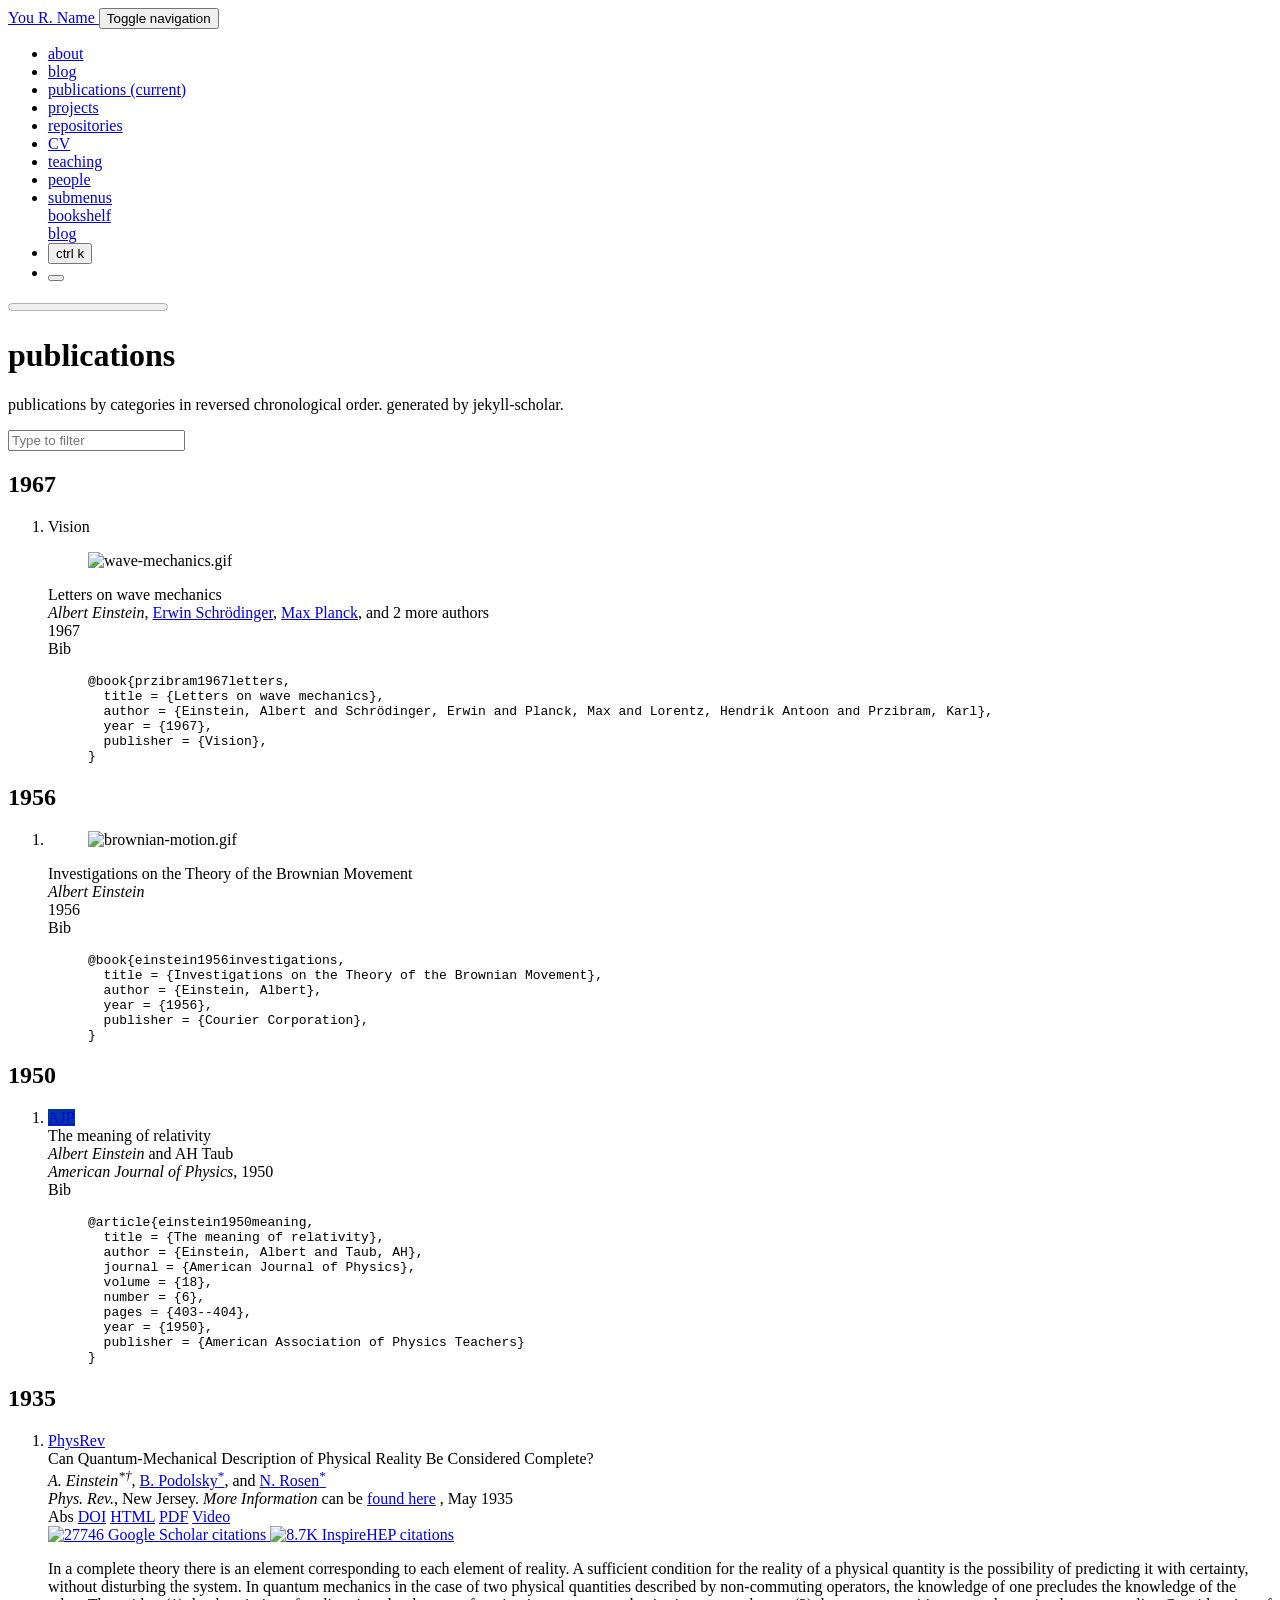
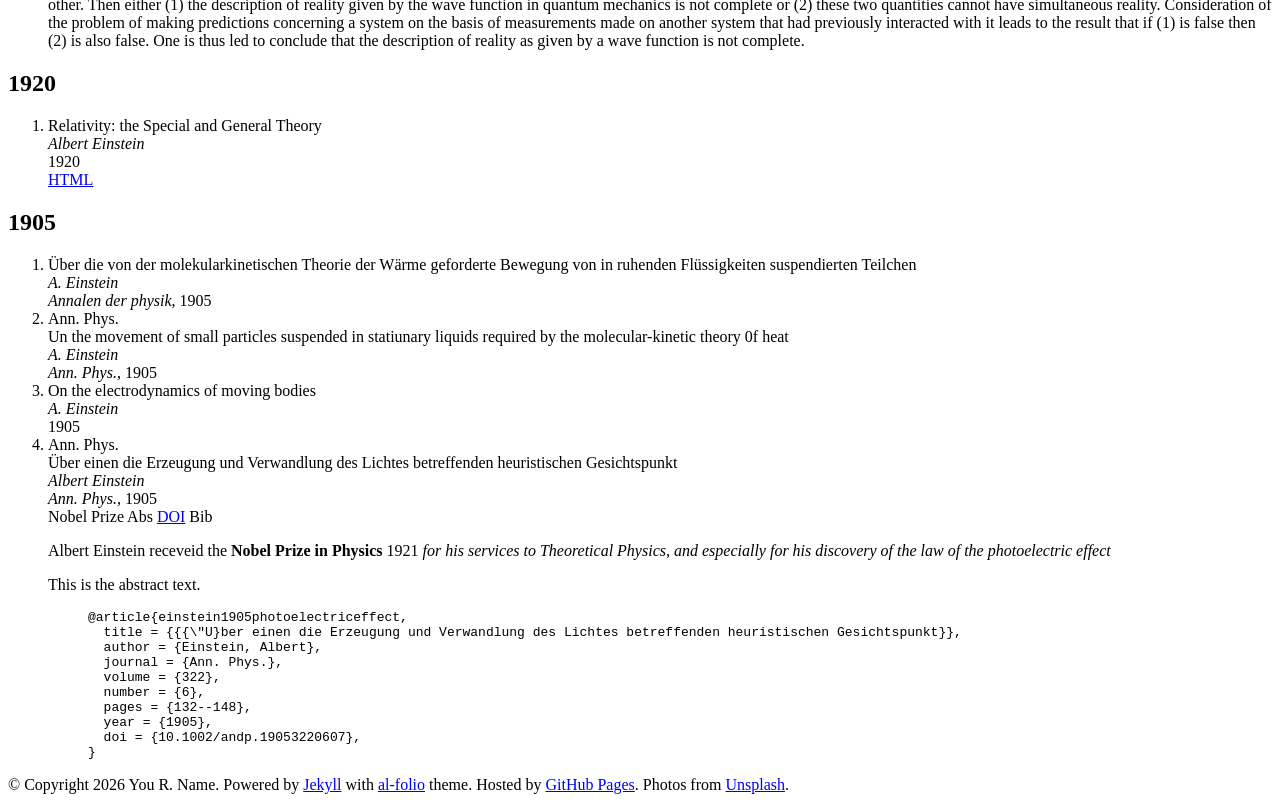
==== publications/index.html @ 9e2200e4 "Deploying to gh-pages from @ JoJo0217/JoJo0217.github.io@ac7add47defd381e997251e5404f1ea177728ad3 🚀" ====
<!DOCTYPE html> <html lang="en"> <head> <meta http-equiv="Content-Type" content="text/html; charset=UTF-8"> <meta charset="utf-8"> <meta name="viewport" content="width=device-width, initial-scale=1, shrink-to-fit=no"> <meta http-equiv="X-UA-Compatible" content="IE=edge"> <title> publications | You R. Name </title> <meta name="author" content="You R. Name"> <meta name="description" content="publications by categories in reversed chronological order. generated by jekyll-scholar."> <meta name="keywords" content="jekyll, jekyll-theme, academic-website, portfolio-website"> <meta http-equiv="Content-Security-Policy" content="default-src 'self'; script-src 'self' 'unsafe-inline' https:; style-src 'self' 'unsafe-inline' https:; img-src 'self' data: https:; font-src 'self' data: https:; media-src 'self' https:; frame-src 'self' https:; connect-src 'self' https:;"> <style>:root{--max-content-width:930px}</style> <link rel="stylesheet" href="/al-folio/assets/css/tailwind.css?v=50c64c15cbb9fd1ce6056fdb8bcb4b62"> <link defer rel="stylesheet" href="https://cdn.jsdelivr.net/npm/@fortawesome/fontawesome-free@7.2.0/css/all.min.css" integrity="sha256-MVopmdyC2tYTiJ8wlktf0uh0v4NgT+vNdyVFepi7Q0c=" crossorigin="anonymous"> <link defer rel="stylesheet" href="https://cdn.jsdelivr.net/npm/academicons@1.9.5/css/academicons.min.css" integrity="sha256-SzrCOBJbGVFMahewkgjwnApaV2+av1DwMAA+/QGLyZw=" crossorigin="anonymous"> <link defer rel="stylesheet" href="https://cdn.jsdelivr.net/npm/scholar-icons@1.0.3/css/scholar-icons.css" integrity="sha256-VY3hHVj/hNX3fYG6wtbA6TcKJQl7+FthzGSyIB64klY=" crossorigin="anonymous"> <link defer rel="stylesheet" type="text/css" href="https://fonts.googleapis.com/css?family=Roboto:300,400,500,700|Roboto+Slab:100,300,400,500,700|Material+Icons&amp;display=swap"> <link defer rel="stylesheet" href="/al-folio/assets/css/jekyll-pygments-themes-github.css?v=591dab5a4e56573bf4ef7fd332894c99" media="" id="highlight_theme_light"> <link rel="shortcut icon" href="data:image/svg+xml,&lt;svg%20xmlns=%22http://www.w3.org/2000/svg%22%20viewBox=%220%200%20100%20100%22&gt;&lt;text%20y=%22.9em%22%20font-size=%2290%22&gt;%E2%9A%9B%EF%B8%8F&lt;/text&gt;&lt;/svg&gt;"> <link rel="stylesheet" href="/al-folio/assets/css/main.css?v=d41d8cd98f00b204e9800998ecf8427e"> <link rel="canonical" href="https://alshedivat.github.io/al-folio/publications/"> <script src="/al-folio/assets/js/theme.js?v=7af685e2ba20b37fef545c97b8064050"></script> <link defer rel="stylesheet" href="/al-folio/assets/css/jekyll-pygments-themes-native.css?v=5847e5ed4a4568527aa6cfab446049ca" media="none" id="highlight_theme_dark"> <script>
    initTheme();
  </script> </head> <body class="fixed-top-nav "> <header> <nav id="navbar" class="navbar navbar-light navbar-expand-sm fixed-top" role="navigation"> <div class="container"> <a class="navbar-brand title font-weight-lighter" href="/al-folio/"> <span class="font-weight-bold">You</span> R. Name </a> <button class="navbar-toggler collapsed navbar-toggler-main" type="button" data-nav-toggle="navbarNav" aria-controls="navbarNav" aria-expanded="false" aria-label="Toggle navigation"> <span class="sr-only">Toggle navigation</span> <span class="icon-bar top-bar"></span> <span class="icon-bar middle-bar"></span> <span class="icon-bar bottom-bar"></span> </button> <div class="collapse navbar-collapse navbar-collapse-main" id="navbarNav"> <ul class="navbar-nav navbar-menu-list flex-nowrap"> <li class="nav-item "> <a class="nav-link" href="/al-folio/">about </a> </li> <li class="nav-item "> <a class="nav-link" href="/al-folio/blog/">blog </a> </li> <li class="nav-item active"> <a class="nav-link" href="/al-folio/publications/">publications <span class="sr-only">(current)</span> </a> </li> <li class="nav-item "> <a class="nav-link" href="/al-folio/projects/">projects </a> </li> <li class="nav-item "> <a class="nav-link" href="/al-folio/repositories/">repositories </a> </li> <li class="nav-item "> <a class="nav-link" href="/al-folio/cv/">CV </a> </li> <li class="nav-item "> <a class="nav-link" href="/al-folio/teaching/">teaching </a> </li> <li class="nav-item "> <a class="nav-link" href="/al-folio/people/">people </a> </li> <li class="nav-item dropdown "> <a class="nav-link dropdown-toggle" href="#" id="navbarDropdown" role="button" data-nav-dropdown-toggle="true" aria-haspopup="true" aria-expanded="false">submenus </a> <div class="dropdown-menu dropdown-menu-right" aria-labelledby="navbarDropdown"> <a class="dropdown-item " href="/al-folio/books/">bookshelf</a> <div class="dropdown-divider"></div> <a class="dropdown-item " href="/al-folio/blog/">blog</a> </div> </li> <li class="nav-item"> <button id="search-toggle" type="button" title="Search" aria-label="Open search"> <span class="nav-link">ctrl k <i class="fa-solid fa-magnifying-glass"></i></span> </button> </li> <li class="toggle-container"> <button id="light-toggle" type="button" title="Change theme" aria-label="Change color theme"> <i class="fa-half-sun-moon" id="light-toggle-system"></i> <i class="fa-solid fa-moon" id="light-toggle-dark"></i> <i class="fa-solid fa-sun" id="light-toggle-light"></i> </button> </li> </ul> </div> </div> </nav> <progress id="progress" value="0"> <div class="progress-container"> <span class="progress-bar"></span> </div> </progress> </header> <div class="container mt-5" role="main"> <div class="post"> <header class="post-header"> <h1 class="post-title">publications</h1> <p class="post-description">publications by categories in reversed chronological order. generated by jekyll-scholar.</p> </header> <article> <script src="/al-folio/assets/js/bibsearch.js?v=1bc438ca9037884cc579601c09afd847" type="module"></script> <p><input type="text" id="bibsearch" spellcheck="false" autocomplete="off" class="search bibsearch-form-input" placeholder="Type to filter"></p> <div class="publications"> <h2 class="bibliography">1967</h2> <ol class="bibliography"><li> <div class="row"> <div class="col col-sm-2 abbr"> <abbr class="badge rounded w-100" style="background-color:#009f36"> <div>Vision</div> </abbr> <figure> <picture> <img src="/al-folio/assets/img/publication_preview/wave-mechanics.gif" class="preview z-depth-1 rounded" width="100%" height="auto" alt="wave-mechanics.gif" data-zoomable="" loading="eager" onerror="this.onerror=null; $('.responsive-img-srcset').remove();"> </picture> </figure> </div> <div id="przibram1967letters" class="col-sm-8"> <div class="title">Letters on wave mechanics</div> <div class="author"> <em>Albert Einstein</em>, <a href="https://en.wikipedia.org/wiki/Erwin_Schr%C3%B6dinger" rel="external nofollow noopener" target="_blank">Erwin Schrödinger</a>, <a href="https://en.wikipedia.org/wiki/Max_Planck" rel="external nofollow noopener" target="_blank">Max Planck</a>, and <span class="more-authors" title="click to view 2 more authors" onclick=" var element=$(this); element.attr('title', ''); var more_authors_text=element.text() == '2 more authors' ? 'Hendrik Antoon Lorentz, Karl Przibram' : '2 more authors'; var cursorPosition=0; var textAdder=setInterval(function(){ element.html(more_authors_text.substring(0, cursorPosition + 1)); if (++cursorPosition == more_authors_text.length){ clearInterval(textAdder); } }, '10'); ">2 more authors</span> </div> <div class="periodical"> 1967 </div> <div class="periodical"> </div> <div class="links"> <a class="bibtex btn btn-sm z-depth-0" role="button">Bib</a> </div> <div class="bibtex hidden"> <figure class="highlight"><pre><code class="language-bibtex" data-lang="bibtex"><span class="nc">@book</span><span class="p">{</span><span class="nl">przibram1967letters</span><span class="p">,</span>
  <span class="na">title</span> <span class="p">=</span> <span class="s">{Letters on wave mechanics}</span><span class="p">,</span>
  <span class="na">author</span> <span class="p">=</span> <span class="s">{Einstein, Albert and Schrödinger, Erwin and Planck, Max and Lorentz, Hendrik Antoon and Przibram, Karl}</span><span class="p">,</span>
  <span class="na">year</span> <span class="p">=</span> <span class="s">{1967}</span><span class="p">,</span>
  <span class="na">publisher</span> <span class="p">=</span> <span class="s">{Vision}</span><span class="p">,</span>
<span class="p">}</span></code></pre></figure> </div> </div> </div> </li></ol> <h2 class="bibliography">1956</h2> <ol class="bibliography"><li> <div class="row"> <div class="col col-sm-2 abbr"> <figure> <picture> <img src="/al-folio/assets/img/publication_preview/brownian-motion.gif" class="preview z-depth-1 rounded" width="100%" height="auto" alt="brownian-motion.gif" data-zoomable="" loading="eager" onerror="this.onerror=null; $('.responsive-img-srcset').remove();"> </picture> </figure> </div> <div id="einstein1956investigations" class="col-sm-8"> <div class="title">Investigations on the Theory of the Brownian Movement</div> <div class="author"> <em>Albert Einstein</em> </div> <div class="periodical"> 1956 </div> <div class="periodical"> </div> <div class="links"> <a class="bibtex btn btn-sm z-depth-0" role="button">Bib</a> </div> <div class="bibtex hidden"> <figure class="highlight"><pre><code class="language-bibtex" data-lang="bibtex"><span class="nc">@book</span><span class="p">{</span><span class="nl">einstein1956investigations</span><span class="p">,</span>
  <span class="na">title</span> <span class="p">=</span> <span class="s">{Investigations on the Theory of the Brownian Movement}</span><span class="p">,</span>
  <span class="na">author</span> <span class="p">=</span> <span class="s">{Einstein, Albert}</span><span class="p">,</span>
  <span class="na">year</span> <span class="p">=</span> <span class="s">{1956}</span><span class="p">,</span>
  <span class="na">publisher</span> <span class="p">=</span> <span class="s">{Courier Corporation}</span><span class="p">,</span>
<span class="p">}</span></code></pre></figure> </div> </div> </div> </li></ol> <h2 class="bibliography">1950</h2> <ol class="bibliography"><li> <div class="row"> <div class="col col-sm-2 abbr"> <abbr class="badge rounded w-100" style="background-color:#00369f"> <a href="https://aapt.scitation.org/journal/ajp" rel="external nofollow noopener" target="_blank">AJP</a> </abbr> </div> <div id="einstein1950meaning" class="col-sm-8"> <div class="title">The meaning of relativity</div> <div class="author"> <em>Albert Einstein</em> and AH Taub </div> <div class="periodical"> <em>American Journal of Physics</em>, 1950 </div> <div class="periodical"> </div> <div class="links"> <a class="bibtex btn btn-sm z-depth-0" role="button">Bib</a> </div> <div class="bibtex hidden"> <figure class="highlight"><pre><code class="language-bibtex" data-lang="bibtex"><span class="nc">@article</span><span class="p">{</span><span class="nl">einstein1950meaning</span><span class="p">,</span>
  <span class="na">title</span> <span class="p">=</span> <span class="s">{The meaning of relativity}</span><span class="p">,</span>
  <span class="na">author</span> <span class="p">=</span> <span class="s">{Einstein, Albert and Taub, AH}</span><span class="p">,</span>
  <span class="na">journal</span> <span class="p">=</span> <span class="s">{American Journal of Physics}</span><span class="p">,</span>
  <span class="na">volume</span> <span class="p">=</span> <span class="s">{18}</span><span class="p">,</span>
  <span class="na">number</span> <span class="p">=</span> <span class="s">{6}</span><span class="p">,</span>
  <span class="na">pages</span> <span class="p">=</span> <span class="s">{403--404}</span><span class="p">,</span>
  <span class="na">year</span> <span class="p">=</span> <span class="s">{1950}</span><span class="p">,</span>
  <span class="na">publisher</span> <span class="p">=</span> <span class="s">{American Association of Physics Teachers}</span>
<span class="p">}</span></code></pre></figure> </div> </div> </div> </li></ol> <h2 class="bibliography">1935</h2> <ol class="bibliography"><li> <div class="row"> <div class="col col-sm-2 abbr"> <abbr class="badge rounded w-100"> <a href="https://journals.aps.org/" rel="external nofollow noopener" target="_blank">PhysRev</a> </abbr> </div> <div id="PhysRev.47.777" class="col-sm-8"> <div class="title">Can Quantum-Mechanical Description of Physical Reality Be Considered Complete?</div> <div class="author"> <em>A. Einstein<sup>*†</sup></em>, <a href="https://en.wikipedia.org/wiki/Boris_Podolsky" rel="external nofollow noopener" target="_blank">B. Podolsky<sup>*</sup></a>, and <a href="https://en.wikipedia.org/wiki/Nathan_Rosen" rel="external nofollow noopener" target="_blank">N. Rosen<sup>*</sup></a> <i class="fa-solid fa-circle-info ml-1" data-toggle="popover" data-placement="top" data-html="true" data-content="* Example use of superscripts&lt;br&gt;† Albert Einstein"> </i> </div> <div class="periodical"> <em>Phys. Rev.</em>, New Jersey. <em>More Information</em> can be <a href="https://github.com/alshedivat/al-folio/" rel="external nofollow noopener" target="_blank">found here</a> , May 1935 </div> <div class="periodical"> </div> <div class="links"> <a class="abstract btn btn-sm z-depth-0" role="button">Abs</a> <a href="https://doi.org/10.1103/PhysRev.47.777" class="btn btn-sm z-depth-0" role="button" rel="external nofollow noopener" target="_blank">DOI</a> <a href="https://journals.aps.org/pr/abstract/10.1103/PhysRev.47.777" class="btn btn-sm z-depth-0" role="button" rel="external nofollow noopener" target="_blank">HTML</a> <a href="/al-folio/assets/pdf/example_pdf.pdf" class="btn btn-sm z-depth-0" role="button">PDF</a> <a href="https://www.youtube-nocookie.com/embed/aqz-KE-bpKQ" class="btn btn-sm z-depth-0" role="button" rel="external nofollow noopener" target="_blank">Video</a> </div> <div class="badges"> <span class="altmetric-embed" data-badge-type="2" data-badge-popover="right" data-altmetric-id="248277"></span> <span class="__dimensions_badge_embed__" data-doi="10.1103/PhysRev.47.777" data-style="small_rectangle" data-legend="hover-right" style="margin-bottom: 3px;"></span> <a href="https://scholar.google.com/citations?view_op=view_citation&amp;hl=en&amp;user=qc6CJjYAAAAJ&amp;citation_for_view=qc6CJjYAAAAJ:qyhmnyLat1gC" aria-label="Google Scholar link" role="button" rel="external nofollow noopener" target="_blank"> <img src="https://img.shields.io/badge/scholar-27746-4285F4?logo=googlescholar&amp;labelColor=beige" alt="27746 Google Scholar citations"> </a> <a href="https://inspirehep.net/literature/3255" aria-label="Inspirehep link" role="button" rel="external nofollow noopener" target="_blank"> <img src="https://img.shields.io/badge/inspire-8.7K-001628?logo=inspire&amp;logoColor=001628&amp;labelColor=beige" alt="8.7K InspireHEP citations"> </a> </div> <div class="abstract hidden"> <p>In a complete theory there is an element corresponding to each element of reality. A sufficient condition for the reality of a physical quantity is the possibility of predicting it with certainty, without disturbing the system. In quantum mechanics in the case of two physical quantities described by non-commuting operators, the knowledge of one precludes the knowledge of the other. Then either (1) the description of reality given by the wave function in quantum mechanics is not complete or (2) these two quantities cannot have simultaneous reality. Consideration of the problem of making predictions concerning a system on the basis of measurements made on another system that had previously interacted with it leads to the result that if (1) is false then (2) is also false. One is thus led to conclude that the description of reality as given by a wave function is not complete.</p> </div> </div> </div> </li></ol> <h2 class="bibliography">1920</h2> <ol class="bibliography"><li> <div class="row"> <div class="col col-sm-2 abbr"> </div> <div id="einstein1920relativity" class="col-sm-8"> <div class="title">Relativity: the Special and General Theory</div> <div class="author"> <em>Albert Einstein</em> </div> <div class="periodical"> 1920 </div> <div class="periodical"> </div> <div class="links"> <a href="/al-folio/assets/html/relativity.html" class="btn btn-sm z-depth-0" role="button">HTML</a> </div> </div> </div> </li></ol> <h2 class="bibliography">1905</h2> <ol class="bibliography"> <li> <div class="row"> <div class="col col-sm-2 abbr"> </div> <div id="einstein1905molekularkinetischen" class="col-sm-8"> <div class="title">Über die von der molekularkinetischen Theorie der Wärme geforderte Bewegung von in ruhenden Flüssigkeiten suspendierten Teilchen</div> <div class="author"> <em>A. Einstein</em> </div> <div class="periodical"> <em>Annalen der physik</em>, 1905 </div> <div class="periodical"> </div> <div class="links"> </div> </div> </div> </li> <li> <div class="row"> <div class="col col-sm-2 abbr"> <abbr class="badge rounded w-100">Ann. Phys.</abbr> </div> <div id="einstein1905movement" class="col-sm-8"> <div class="title">Un the movement of small particles suspended in statiunary liquids required by the molecular-kinetic theory 0f heat</div> <div class="author"> <em>A. Einstein</em> </div> <div class="periodical"> <em>Ann. Phys.</em>, 1905 </div> <div class="periodical"> </div> <div class="links"> </div> </div> </div> </li> <li> <div class="row"> <div class="col col-sm-2 abbr"> </div> <div id="einstein1905electrodynamics" class="col-sm-8"> <div class="title">On the electrodynamics of moving bodies</div> <div class="author"> <em>A. Einstein</em> </div> <div class="periodical"> <em></em> 1905 </div> <div class="periodical"> </div> <div class="links"> </div> </div> </div> </li> <li> <div class="row"> <div class="col col-sm-2 abbr"> <abbr class="badge rounded w-100">Ann. Phys.</abbr> </div> <div id="einstein1905photoelectriceffect" class="col-sm-8"> <div class="title">Über einen die Erzeugung und Verwandlung des Lichtes betreffenden heuristischen Gesichtspunkt</div> <div class="author"> <em>Albert Einstein</em> </div> <div class="periodical"> <em>Ann. Phys.</em>, 1905 </div> <div class="periodical"> </div> <div class="links"> <a class="award btn btn-sm z-depth-0" role="button">Nobel Prize</a> <a class="abstract btn btn-sm z-depth-0" role="button">Abs</a> <a href="https://doi.org/10.1002/andp.19053220607" class="btn btn-sm z-depth-0" role="button" rel="external nofollow noopener" target="_blank">DOI</a> <a class="bibtex btn btn-sm z-depth-0" role="button">Bib</a> </div> <div class="award hidden d-print-inline"> <p></p> <p>Albert Einstein receveid the <strong>Nobel Prize in Physics</strong> 1921 <em>for his services to Theoretical Physics, and especially for his discovery of the law of the photoelectric effect</em></p> </div> <div class="abstract hidden"> <p>This is the abstract text.</p> </div> <div class="bibtex hidden"> <figure class="highlight"><pre><code class="language-bibtex" data-lang="bibtex"><span class="nc">@article</span><span class="p">{</span><span class="nl">einstein1905photoelectriceffect</span><span class="p">,</span>
  <span class="na">title</span> <span class="p">=</span> <span class="s">{{{\"U}ber einen die Erzeugung und Verwandlung des Lichtes betreffenden heuristischen Gesichtspunkt}}</span><span class="p">,</span>
  <span class="na">author</span> <span class="p">=</span> <span class="s">{Einstein, Albert}</span><span class="p">,</span>
  <span class="na">journal</span> <span class="p">=</span> <span class="s">{Ann. Phys.}</span><span class="p">,</span>
  <span class="na">volume</span> <span class="p">=</span> <span class="s">{322}</span><span class="p">,</span>
  <span class="na">number</span> <span class="p">=</span> <span class="s">{6}</span><span class="p">,</span>
  <span class="na">pages</span> <span class="p">=</span> <span class="s">{132--148}</span><span class="p">,</span>
  <span class="na">year</span> <span class="p">=</span> <span class="s">{1905}</span><span class="p">,</span>
  <span class="na">doi</span> <span class="p">=</span> <span class="s">{10.1002/andp.19053220607}</span><span class="p">,</span>
<span class="p">}</span></code></pre></figure> </div> </div> </div> </li> </ol> </div> </article> </div> </div> <footer class="fixed-bottom" role="contentinfo"> <div class="container mt-0"> © Copyright 2026 You R. Name. Powered by <a href="https://jekyllrb.com/" target="_blank" rel="external nofollow noopener">Jekyll</a> with <a href="https://github.com/alshedivat/al-folio" rel="external nofollow noopener" target="_blank">al-folio</a> theme. Hosted by <a href="https://pages.github.com/" target="_blank" rel="external nofollow noopener">GitHub Pages</a>. Photos from <a href="https://unsplash.com" target="_blank" rel="external nofollow noopener">Unsplash</a>. </div> </footer> <script>
  window.alFolio = {
    compatBootstrap: false
  };
</script> <script src="/al-folio/assets/js/nav-toggle.js?v=141bd79a73ebc0f0b6ea58e440ae79fc"></script> <script defer src="https://cdn.jsdelivr.net/npm/masonry-layout@4.2.2/dist/masonry.pkgd.min.js" integrity="sha256-Nn1q/fx0H7SNLZMQ5Hw5JLaTRZp0yILA/FRexe19VdI=" crossorigin="anonymous"></script> <script defer src="https://cdn.jsdelivr.net/npm/imagesloaded@5.0.0/imagesloaded.pkgd.min.js" integrity="sha256-htrLFfZJ6v5udOG+3kNLINIKh2gvoKqwEhHYfTTMICc=" crossorigin="anonymous"></script> <script defer src="/al-folio/assets/js/masonry.js?v=e49affc7bd2646f6acdad1dbe02c2359" type="text/javascript"></script> <script defer type="text/javascript" id="MathJax-script" src="https://cdn.jsdelivr.net/npm/mathjax@3.2.2/es5/tex-mml-chtml.js" integrity="sha256-MASABpB4tYktI2Oitl4t+78w/lyA+D7b/s9GEP0JOGI=" crossorigin="anonymous"></script> <script src="/al-folio/assets/al_math/js/mathjax-setup.js"></script> <script defer src="https://cdnjs.cloudflare.com/polyfill/v3/polyfill.min.js?features=es6" crossorigin="anonymous"></script> <script src="/al-folio/assets/js/tooltips-setup.js?v=fe487e99db6c43751e6e7bdb2d6a0611"></script> <script src="/al-folio/assets/js/no_defer.js?v=53b1b1a645525975c963ce8bf8bfefcf"></script> <script defer src="/al-folio/assets/js/common.js?v=87baac90f765f2f3362dcf6aaf312a8a"></script> <script defer src="/al-folio/assets/js/copy_code.js?v=c8a01c11a92744d44b093fc3bda915df" type="text/javascript"></script> <script defer src="/al-folio/assets/js/jupyter_new_tab.js?v=896d254890d9b47f0281f63bfccf0dee"></script> <script async src="https://d1bxh8uas1mnw7.cloudfront.net/assets/embed.js"></script> <script async src="https://badge.dimensions.ai/badge.js"></script> <script defer src="https://cdn.jsdelivr.net/npm/medium-zoom@1.1.0/dist/medium-zoom.min.js" integrity="sha256-ZgMyDAIYDYGxbcpJcfUnYwNevG/xi9OHKaR/8GK+jWc=" crossorigin="anonymous"></script> <script defer src="/al-folio/assets/al_img_tools/js/zoom.js"></script> <script defer src="/al-folio/assets/js/progress-bar.js?v=499464c5c63ced6cf7ad62509f1e2610" type="text/javascript"></script> <script src="https://cdn.jsdelivr.net/npm/vanilla-back-to-top@7.2.1/dist/vanilla-back-to-top.min.js" integrity="sha256-uMJJ3EoTyfRBoTbR+lrfu1uRQ87RZG8AR3cVNuQVeFg=" crossorigin="anonymous"></script> <script>
    addBackToTop();
  </script> <script type="module" src="/al-folio/assets/al_search/js/search/ninja-keys.min.js"></script> <ninja-keys hidebreadcrumbs noautoloadmdicons placeholder="Type to start searching"></ninja-keys> <script src="/al-folio/assets/al_search/js/search-setup.js"></script> <script>
// get the ninja-keys element
const ninja = document.querySelector('ninja-keys');

// add the home and posts menu items
ninja.data = [{
    id: "nav-about",
    title: "about",
    section: "Navigation",
    handler: () => {
      window.location.href = "/al-folio/";
    },
  },{id: "nav-blog",
          title: "blog",
          description: "",
          section: "Navigation",
          handler: () => {
            window.location.href = "/al-folio/blog/";
          },
        },{id: "nav-publications",
          title: "publications",
          description: "publications by categories in reversed chronological order. generated by jekyll-scholar.",
          section: "Navigation",
          handler: () => {
            window.location.href = "/al-folio/publications/";
          },
        },{id: "nav-projects",
          title: "projects",
          description: "A growing collection of your cool projects.",
          section: "Navigation",
          handler: () => {
            window.location.href = "/al-folio/projects/";
          },
        },{id: "nav-repositories",
          title: "repositories",
          description: "Edit the `_data/repositories.yml` and change the `github_users` and `github_repos` lists to include your own GitHub profile and repositories.",
          section: "Navigation",
          handler: () => {
            window.location.href = "/al-folio/repositories/";
          },
        },{id: "nav-cv",
          title: "CV",
          description: "This is a description of the page. You can modify it in '_pages/cv.md'. You can also change or remove the top pdf download button.",
          section: "Navigation",
          handler: () => {
            window.location.href = "/al-folio/cv/";
          },
        },{id: "nav-teaching",
          title: "teaching",
          description: "Course materials, schedules, and resources for classes taught.",
          section: "Navigation",
          handler: () => {
            window.location.href = "/al-folio/teaching/";
          },
        },{id: "nav-people",
          title: "people",
          description: "members of the lab or group",
          section: "Navigation",
          handler: () => {
            window.location.href = "/al-folio/people/";
          },
        },{id: "dropdown-bookshelf",
              title: "bookshelf",
              description: "",
              section: "Dropdown",
              handler: () => {
                window.location.href = "/al-folio/books/";
              },
            },{id: "dropdown-blog",
              title: "blog",
              description: "",
              section: "Dropdown",
              handler: () => {
                window.location.href = "/al-folio/blog/";
              },
            },{id: "post-a-post-with-plotly-js",
        
          title: "a post with plotly.js",
        
        description: "this is what included plotly.js code could look like",
        section: "Posts",
        handler: () => {
          
            window.location.href = "/al-folio/blog/2025/plotly/";
          
        },
      },{id: "post-a-post-with-image-galleries",
        
          title: "a post with image galleries",
        
        description: "this is what included image galleries could look like",
        section: "Posts",
        handler: () => {
          
            window.location.href = "/al-folio/blog/2024/photo-gallery/";
          
        },
      },{id: "post-google-gemini-updates-flash-1-5-gemma-2-and-project-astra",
        
          title: 'Google Gemini updates: Flash 1.5, Gemma 2 and Project Astra <svg width="1.2rem" height="1.2rem" top=".5rem" viewbox="0 0 40 40" xmlns="http://www.w3.org/2000/svg"><path d="M17 13.5v6H5v-12h6m3-3h6v6m0-6-9 9" class="icon_svg-stroke" stroke="#999" stroke-width="1.5" fill="none" fill-rule="evenodd" stroke-linecap="round" stroke-linejoin="round"></path></svg>',
        
        description: "We’re sharing updates across our Gemini family of models and a glimpse of Project Astra, our vision for the future of AI assistants.",
        section: "Posts",
        handler: () => {
          
            window.open("https://blog.google/technology/ai/google-gemini-update-flash-ai-assistant-io-2024/", "_blank");
          
        },
      },{id: "post-a-post-with-tabs",
        
          title: "a post with tabs",
        
        description: "this is what included tabs in a post could look like",
        section: "Posts",
        handler: () => {
          
            window.location.href = "/al-folio/blog/2024/tabs/";
          
        },
      },{id: "post-a-post-with-typograms",
        
          title: "a post with typograms",
        
        description: "this is what included typograms code could look like",
        section: "Posts",
        handler: () => {
          
            window.location.href = "/al-folio/blog/2024/typograms/";
          
        },
      },{id: "post-a-post-that-can-be-cited",
        
          title: "a post that can be cited",
        
        description: "this is what a post that can be cited looks like",
        section: "Posts",
        handler: () => {
          
            window.location.href = "/al-folio/blog/2024/post-citation/";
          
        },
      },{id: "post-a-post-with-pseudo-code",
        
          title: "a post with pseudo code",
        
        description: "this is what included pseudo code could look like",
        section: "Posts",
        handler: () => {
          
            window.location.href = "/al-folio/blog/2024/pseudocode/";
          
        },
      },{id: "post-a-post-with-code-diff",
        
          title: "a post with code diff",
        
        description: "this is how you can display code diffs",
        section: "Posts",
        handler: () => {
          
            window.location.href = "/al-folio/blog/2024/code-diff/";
          
        },
      },{id: "post-a-post-with-advanced-image-components",
        
          title: "a post with advanced image components",
        
        description: "this is what advanced image components could look like",
        section: "Posts",
        handler: () => {
          
            window.location.href = "/al-folio/blog/2024/advanced-images/";
          
        },
      },{id: "post-a-post-with-vega-lite",
        
          title: "a post with vega lite",
        
        description: "this is what included vega lite code could look like",
        section: "Posts",
        handler: () => {
          
            window.location.href = "/al-folio/blog/2024/vega-lite/";
          
        },
      },{id: "post-a-post-with-geojson",
        
          title: "a post with geojson",
        
        description: "this is what included geojson code could look like",
        section: "Posts",
        handler: () => {
          
            window.location.href = "/al-folio/blog/2024/geojson-map/";
          
        },
      },{id: "post-a-post-with-echarts",
        
          title: "a post with echarts",
        
        description: "this is what included echarts code could look like",
        section: "Posts",
        handler: () => {
          
            window.location.href = "/al-folio/blog/2024/echarts/";
          
        },
      },{id: "post-a-post-with-chart-js",
        
          title: "a post with chart.js",
        
        description: "this is what included chart.js code could look like",
        section: "Posts",
        handler: () => {
          
            window.location.href = "/al-folio/blog/2024/chartjs/";
          
        },
      },{id: "post-a-post-with-tikzjax",
        
          title: "a post with TikZJax",
        
        description: "this is what included TikZ code could look like",
        section: "Posts",
        handler: () => {
          
            window.location.href = "/al-folio/blog/2023/tikzjax/";
          
        },
      },{id: "post-a-post-with-bibliography",
        
          title: "a post with bibliography",
        
        description: "an example of a blog post with bibliography",
        section: "Posts",
        handler: () => {
          
            window.location.href = "/al-folio/blog/2023/post-bibliography/";
          
        },
      },{id: "post-a-post-with-jupyter-notebook",
        
          title: "a post with jupyter notebook",
        
        description: "an example of a blog post with jupyter notebook",
        section: "Posts",
        handler: () => {
          
            window.location.href = "/al-folio/blog/2023/jupyter-notebook/";
          
        },
      },{id: "post-a-post-with-custom-blockquotes",
        
          title: "a post with custom blockquotes",
        
        description: "an example of a blog post with custom blockquotes",
        section: "Posts",
        handler: () => {
          
            window.location.href = "/al-folio/blog/2023/custom-blockquotes/";
          
        },
      },{id: "post-a-post-with-table-of-contents-on-a-sidebar",
        
          title: "a post with table of contents on a sidebar",
        
        description: "an example of a blog post with table of contents on a sidebar",
        section: "Posts",
        handler: () => {
          
            window.location.href = "/al-folio/blog/2023/sidebar-table-of-contents/";
          
        },
      },{id: "post-a-post-with-audios",
        
          title: "a post with audios",
        
        description: "this is what included audios could look like",
        section: "Posts",
        handler: () => {
          
            window.location.href = "/al-folio/blog/2023/audios/";
          
        },
      },{id: "post-a-post-with-videos",
        
          title: "a post with videos",
        
        description: "this is what included videos could look like",
        section: "Posts",
        handler: () => {
          
            window.location.href = "/al-folio/blog/2023/videos/";
          
        },
      },{id: "post-displaying-beautiful-interactive-tables",
        
          title: "displaying beautiful interactive tables",
        
        description: "an example of how to use interactive tables in al-folio",
        section: "Posts",
        handler: () => {
          
            window.location.href = "/al-folio/blog/2023/tables/";
          
        },
      },{id: "post-a-post-with-table-of-contents",
        
          title: "a post with table of contents",
        
        description: "an example of a blog post with table of contents",
        section: "Posts",
        handler: () => {
          
            window.location.href = "/al-folio/blog/2023/table-of-contents/";
          
        },
      },{id: "post-a-post-with-giscus-comments",
        
          title: "a post with giscus comments",
        
        description: "an example of a blog post with giscus comments",
        section: "Posts",
        handler: () => {
          
            window.location.href = "/al-folio/blog/2022/giscus-comments/";
          
        },
      },{id: "post-displaying-external-posts-on-your-al-folio-blog",
        
          title: 'Displaying External Posts on Your al-folio Blog <svg width="1.2rem" height="1.2rem" top=".5rem" viewbox="0 0 40 40" xmlns="http://www.w3.org/2000/svg"><path d="M17 13.5v6H5v-12h6m3-3h6v6m0-6-9 9" class="icon_svg-stroke" stroke="#999" stroke-width="1.5" fill="none" fill-rule="evenodd" stroke-linecap="round" stroke-linejoin="round"></path></svg>',
        
        description: "",
        section: "Posts",
        handler: () => {
          
            window.open("https://medium.com/@al-folio/displaying-external-posts-on-your-al-folio-blog-b60a1d241a0a?source=rss-17feae71c3c4------2", "_blank");
          
        },
      },{id: "post-a-post-with-redirect",
        
          title: "a post with redirect",
        
        description: "you can also redirect to assets like pdf",
        section: "Posts",
        handler: () => {
          
            window.location.href = "/al-folio/assets/pdf/example_pdf.pdf";
          
        },
      },{id: "post-a-post-with-diagrams",
        
          title: "a post with diagrams",
        
        description: "an example of a blog post with diagrams",
        section: "Posts",
        handler: () => {
          
            window.location.href = "/al-folio/blog/2021/diagrams/";
          
        },
      },{id: "post-a-distill-style-blog-post",
        
          title: "a distill-style blog post",
        
        description: "an example of a distill-style blog post and main elements",
        section: "Posts",
        handler: () => {
          
            window.location.href = "/al-folio/blog/2021/distill/";
          
        },
      },{id: "post-a-post-with-twitter",
        
          title: "a post with twitter",
        
        description: "an example of a blog post with twitter",
        section: "Posts",
        handler: () => {
          
            window.location.href = "/al-folio/blog/2020/twitter/";
          
        },
      },{id: "post-a-post-with-disqus-comments",
        
          title: "a post with disqus comments",
        
        description: "an example of a blog post with disqus comments",
        section: "Posts",
        handler: () => {
          
            window.location.href = "/al-folio/blog/2015/disqus-comments/";
          
        },
      },{id: "post-a-post-with-math",
        
          title: "a post with math",
        
        description: "an example of a blog post with some math",
        section: "Posts",
        handler: () => {
          
            window.location.href = "/al-folio/blog/2015/math/";
          
        },
      },{id: "post-a-post-with-code",
        
          title: "a post with code",
        
        description: "an example of a blog post with some code",
        section: "Posts",
        handler: () => {
          
            window.location.href = "/al-folio/blog/2015/code/";
          
        },
      },{id: "post-a-post-with-images",
        
          title: "a post with images",
        
        description: "this is what included images could look like",
        section: "Posts",
        handler: () => {
          
            window.location.href = "/al-folio/blog/2015/images/";
          
        },
      },{id: "post-a-post-with-formatting-and-links",
        
          title: "a post with formatting and links",
        
        description: "march & april, looking forward to summer",
        section: "Posts",
        handler: () => {
          
            window.location.href = "/al-folio/blog/2015/formatting-and-links/";
          
        },
      },{id: "books-the-godfather",
          title: 'The Godfather',
          description: "",
          section: "Books",handler: () => {
              window.location.href = "/al-folio/books/the_godfather/";
            },},{id: "news-a-simple-inline-announcement",
          title: 'A simple inline announcement.',
          description: "",
          section: "News",},{id: "news-a-long-announcement-with-details",
          title: 'A long announcement with details',
          description: "",
          section: "News",handler: () => {
              window.location.href = "/al-folio/news/announcement_2/";
            },},{id: "news-a-simple-inline-announcement-with-markdown-emoji-sparkles-smile",
          title: 'A simple inline announcement with Markdown emoji! <img class="emoji" title=":sparkles:" alt=":sparkles:" src="https://github.githubassets.com/images/icons/emoji/unicode/2728.png" height="20" width="20"> <img class="emoji" title=":smile:" alt=":smile:" src="https://github.githubassets.com/images/icons/emoji/unicode/1f604.png" height="20" width="20">',
          description: "",
          section: "News",},{id: "projects-project-1",
          title: 'project 1',
          description: "with background image",
          section: "Projects",handler: () => {
              window.location.href = "/al-folio/projects/1_project/";
            },},{id: "projects-project-2",
          title: 'project 2',
          description: "a project with a background image and giscus comments",
          section: "Projects",handler: () => {
              window.location.href = "/al-folio/projects/2_project/";
            },},{id: "projects-project-3-with-very-long-name",
          title: 'project 3 with very long name',
          description: "a project that redirects to another website",
          section: "Projects",handler: () => {
              window.location.href = "/al-folio/projects/3_project/";
            },},{id: "projects-project-4",
          title: 'project 4',
          description: "another without an image",
          section: "Projects",handler: () => {
              window.location.href = "/al-folio/projects/4_project/";
            },},{id: "projects-project-5",
          title: 'project 5',
          description: "a project with a background image",
          section: "Projects",handler: () => {
              window.location.href = "/al-folio/projects/5_project/";
            },},{id: "projects-project-6",
          title: 'project 6',
          description: "a project with no image",
          section: "Projects",handler: () => {
              window.location.href = "/al-folio/projects/6_project/";
            },},{id: "projects-project-7",
          title: 'project 7',
          description: "with background image",
          section: "Projects",handler: () => {
              window.location.href = "/al-folio/projects/7_project/";
            },},{id: "projects-project-8",
          title: 'project 8',
          description: "an other project with a background image and giscus comments",
          section: "Projects",handler: () => {
              window.location.href = "/al-folio/projects/8_project/";
            },},{id: "projects-project-9",
          title: 'project 9',
          description: "another project with an image 🎉",
          section: "Projects",handler: () => {
              window.location.href = "/al-folio/projects/9_project/";
            },},{id: "teachings-data-science-fundamentals",
          title: 'Data Science Fundamentals',
          description: "This course covers the foundational aspects of data science, including data collection, cleaning, analysis, and visualization. Students will learn practical skills for working with real-world datasets.",
          section: "Teachings",handler: () => {
              window.location.href = "/al-folio/teachings/data-science-fundamentals/";
            },},{id: "teachings-introduction-to-machine-learning",
          title: 'Introduction to Machine Learning',
          description: "This course provides an introduction to machine learning concepts, algorithms, and applications. Students will learn about supervised and unsupervised learning, model evaluation, and practical implementations.",
          section: "Teachings",handler: () => {
              window.location.href = "/al-folio/teachings/introduction-to-machine-learning/";
            },},{
        id: 'social-cv',
        title: 'CV',
        section: 'Socials',
        handler: () => {
          window.open("/al-folio/assets/pdf/example_pdf.pdf", "_blank");
        },
      },{
        id: 'social-email',
        title: 'email',
        section: 'Socials',
        handler: () => {
          window.open("mailto:%79%6F%75@%65%78%61%6D%70%6C%65.%63%6F%6D", "_blank");
        },
      },{
        id: 'social-inspire',
        title: 'Inspire HEP',
        section: 'Socials',
        handler: () => {
          window.open("https://inspirehep.net/authors/1010907", "_blank");
        },
      },{
        id: 'social-rss',
        title: 'RSS Feed',
        section: 'Socials',
        handler: () => {
          window.open("/al-folio/feed.xml", "_blank");
        },
      },{
        id: 'social-scholar',
        title: 'Google Scholar',
        section: 'Socials',
        handler: () => {
          window.open("https://scholar.google.com/citations?user=qc6CJjYAAAAJ", "_blank");
        },
      },{
        id: 'social-custom_social',
        title: 'Custom_social',
        section: 'Socials',
        handler: () => {
          window.open("https://www.alberteinstein.com/", "_blank");
        },
      },{
      id: 'light-theme',
      title: 'Change theme to light',
      description: 'Change the theme of the site to Light',
      section: 'Theme',
      handler: () => {
        setThemeSetting("light");
      },
    },
    {
      id: 'dark-theme',
      title: 'Change theme to dark',
      description: 'Change the theme of the site to Dark',
      section: 'Theme',
      handler: () => {
        setThemeSetting("dark");
      },
    },
    {
      id: 'system-theme',
      title: 'Use system default theme',
      description: 'Change the theme of the site to System Default',
      section: 'Theme',
      handler: () => {
        setThemeSetting("system");
      },
    },];

</script> <script src="/al-folio/assets/al_search/js/shortcut-key.js"></script> </body> </html>
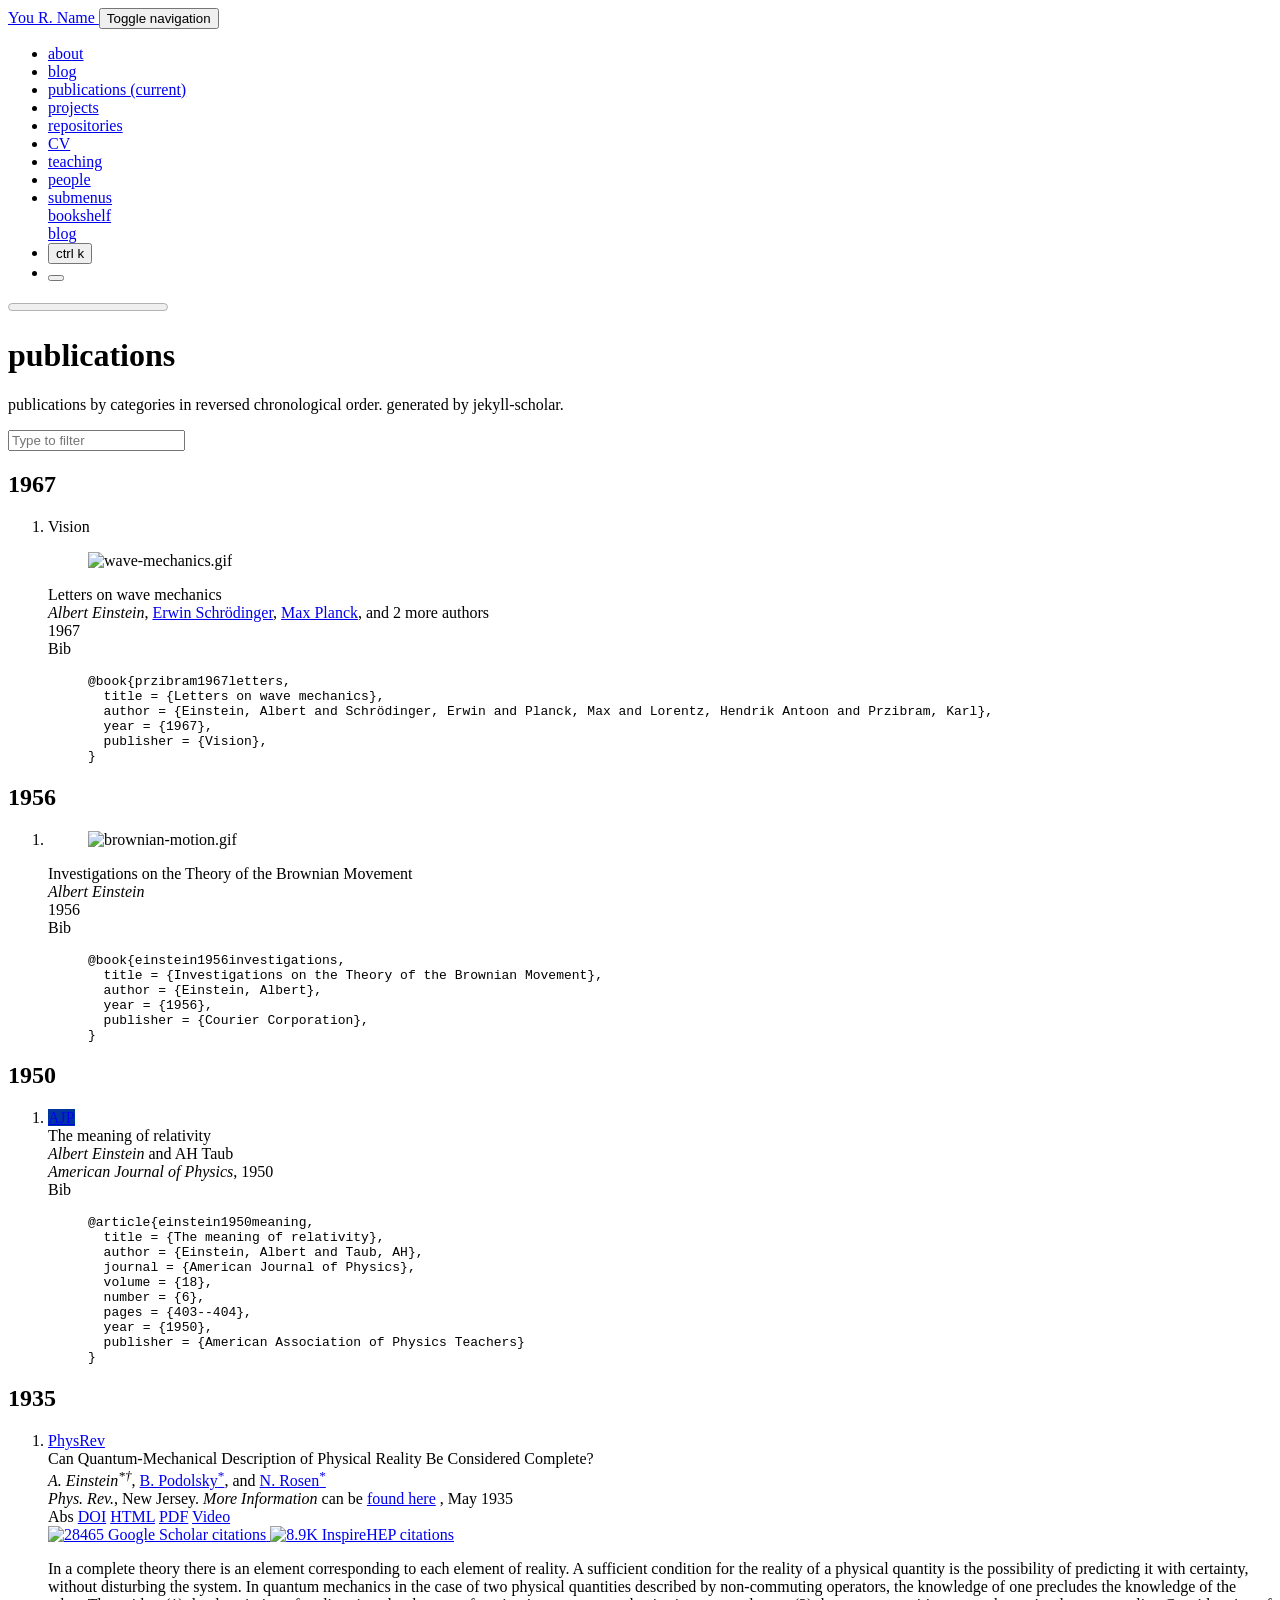
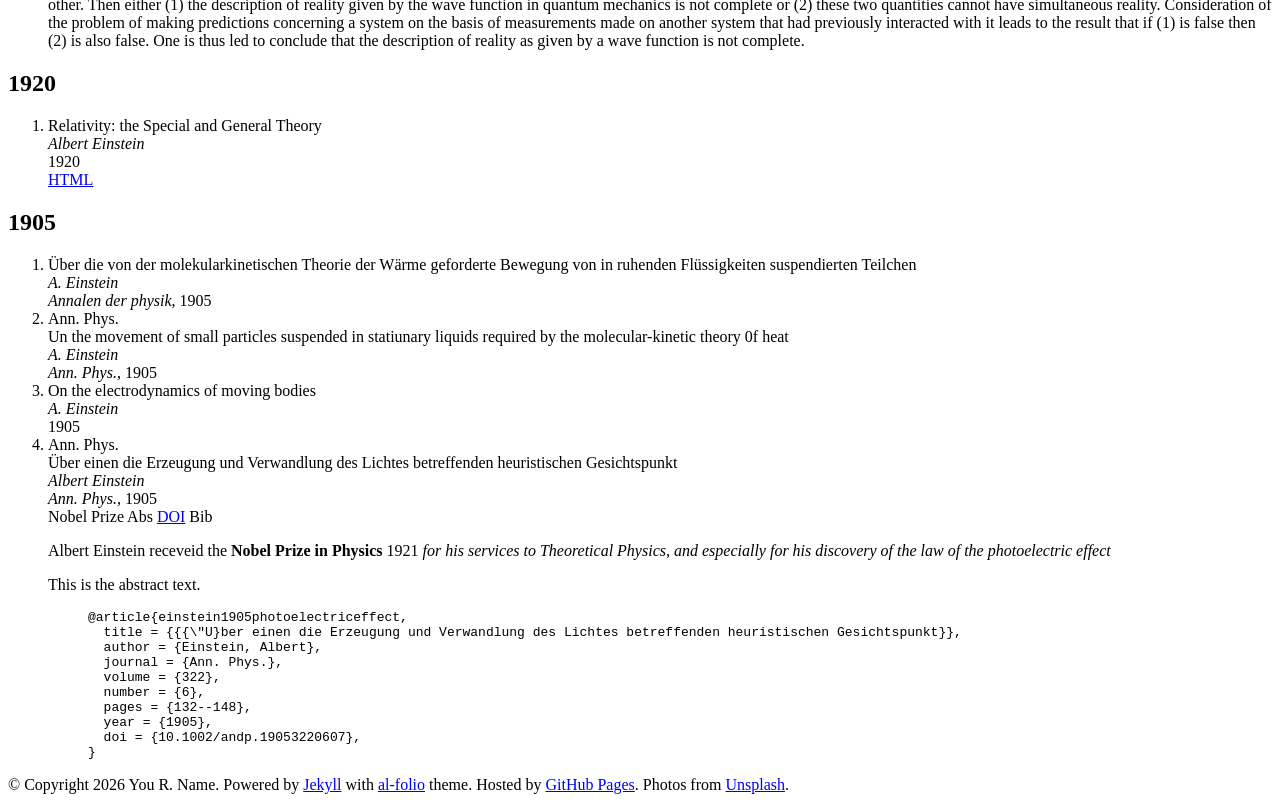
==== commit a36554d9: "Deploying to gh-pages from @ JoJo0217/JoJo0217.github.io@fb79690729cf0a587471681fbb08fdfe354b3aa5 🚀" ====
--- a/publications/index.html
+++ b/publications/index.html
@@ -19,7 +19,7 @@
   <span class="na">pages</span> <span class="p">=</span> <span class="s">{403--404}</span><span class="p">,</span>
   <span class="na">year</span> <span class="p">=</span> <span class="s">{1950}</span><span class="p">,</span>
   <span class="na">publisher</span> <span class="p">=</span> <span class="s">{American Association of Physics Teachers}</span>
-<span class="p">}</span></code></pre></figure> </div> </div> </div> </li></ol> <h2 class="bibliography">1935</h2> <ol class="bibliography"><li> <div class="row"> <div class="col col-sm-2 abbr"> <abbr class="badge rounded w-100"> <a href="https://journals.aps.org/" rel="external nofollow noopener" target="_blank">PhysRev</a> </abbr> </div> <div id="PhysRev.47.777" class="col-sm-8"> <div class="title">Can Quantum-Mechanical Description of Physical Reality Be Considered Complete?</div> <div class="author"> <em>A. Einstein<sup>*†</sup></em>, <a href="https://en.wikipedia.org/wiki/Boris_Podolsky" rel="external nofollow noopener" target="_blank">B. Podolsky<sup>*</sup></a>, and <a href="https://en.wikipedia.org/wiki/Nathan_Rosen" rel="external nofollow noopener" target="_blank">N. Rosen<sup>*</sup></a> <i class="fa-solid fa-circle-info ml-1" data-toggle="popover" data-placement="top" data-html="true" data-content="* Example use of superscripts&lt;br&gt;† Albert Einstein"> </i> </div> <div class="periodical"> <em>Phys. Rev.</em>, New Jersey. <em>More Information</em> can be <a href="https://github.com/alshedivat/al-folio/" rel="external nofollow noopener" target="_blank">found here</a> , May 1935 </div> <div class="periodical"> </div> <div class="links"> <a class="abstract btn btn-sm z-depth-0" role="button">Abs</a> <a href="https://doi.org/10.1103/PhysRev.47.777" class="btn btn-sm z-depth-0" role="button" rel="external nofollow noopener" target="_blank">DOI</a> <a href="https://journals.aps.org/pr/abstract/10.1103/PhysRev.47.777" class="btn btn-sm z-depth-0" role="button" rel="external nofollow noopener" target="_blank">HTML</a> <a href="/al-folio/assets/pdf/example_pdf.pdf" class="btn btn-sm z-depth-0" role="button">PDF</a> <a href="https://www.youtube-nocookie.com/embed/aqz-KE-bpKQ" class="btn btn-sm z-depth-0" role="button" rel="external nofollow noopener" target="_blank">Video</a> </div> <div class="badges"> <span class="altmetric-embed" data-badge-type="2" data-badge-popover="right" data-altmetric-id="248277"></span> <span class="__dimensions_badge_embed__" data-doi="10.1103/PhysRev.47.777" data-style="small_rectangle" data-legend="hover-right" style="margin-bottom: 3px;"></span> <a href="https://scholar.google.com/citations?view_op=view_citation&amp;hl=en&amp;user=qc6CJjYAAAAJ&amp;citation_for_view=qc6CJjYAAAAJ:qyhmnyLat1gC" aria-label="Google Scholar link" role="button" rel="external nofollow noopener" target="_blank"> <img src="https://img.shields.io/badge/scholar-27746-4285F4?logo=googlescholar&amp;labelColor=beige" alt="27746 Google Scholar citations"> </a> <a href="https://inspirehep.net/literature/3255" aria-label="Inspirehep link" role="button" rel="external nofollow noopener" target="_blank"> <img src="https://img.shields.io/badge/inspire-8.7K-001628?logo=inspire&amp;logoColor=001628&amp;labelColor=beige" alt="8.7K InspireHEP citations"> </a> </div> <div class="abstract hidden"> <p>In a complete theory there is an element corresponding to each element of reality. A sufficient condition for the reality of a physical quantity is the possibility of predicting it with certainty, without disturbing the system. In quantum mechanics in the case of two physical quantities described by non-commuting operators, the knowledge of one precludes the knowledge of the other. Then either (1) the description of reality given by the wave function in quantum mechanics is not complete or (2) these two quantities cannot have simultaneous reality. Consideration of the problem of making predictions concerning a system on the basis of measurements made on another system that had previously interacted with it leads to the result that if (1) is false then (2) is also false. One is thus led to conclude that the description of reality as given by a wave function is not complete.</p> </div> </div> </div> </li></ol> <h2 class="bibliography">1920</h2> <ol class="bibliography"><li> <div class="row"> <div class="col col-sm-2 abbr"> </div> <div id="einstein1920relativity" class="col-sm-8"> <div class="title">Relativity: the Special and General Theory</div> <div class="author"> <em>Albert Einstein</em> </div> <div class="periodical"> 1920 </div> <div class="periodical"> </div> <div class="links"> <a href="/al-folio/assets/html/relativity.html" class="btn btn-sm z-depth-0" role="button">HTML</a> </div> </div> </div> </li></ol> <h2 class="bibliography">1905</h2> <ol class="bibliography"> <li> <div class="row"> <div class="col col-sm-2 abbr"> </div> <div id="einstein1905molekularkinetischen" class="col-sm-8"> <div class="title">Über die von der molekularkinetischen Theorie der Wärme geforderte Bewegung von in ruhenden Flüssigkeiten suspendierten Teilchen</div> <div class="author"> <em>A. Einstein</em> </div> <div class="periodical"> <em>Annalen der physik</em>, 1905 </div> <div class="periodical"> </div> <div class="links"> </div> </div> </div> </li> <li> <div class="row"> <div class="col col-sm-2 abbr"> <abbr class="badge rounded w-100">Ann. Phys.</abbr> </div> <div id="einstein1905movement" class="col-sm-8"> <div class="title">Un the movement of small particles suspended in statiunary liquids required by the molecular-kinetic theory 0f heat</div> <div class="author"> <em>A. Einstein</em> </div> <div class="periodical"> <em>Ann. Phys.</em>, 1905 </div> <div class="periodical"> </div> <div class="links"> </div> </div> </div> </li> <li> <div class="row"> <div class="col col-sm-2 abbr"> </div> <div id="einstein1905electrodynamics" class="col-sm-8"> <div class="title">On the electrodynamics of moving bodies</div> <div class="author"> <em>A. Einstein</em> </div> <div class="periodical"> <em></em> 1905 </div> <div class="periodical"> </div> <div class="links"> </div> </div> </div> </li> <li> <div class="row"> <div class="col col-sm-2 abbr"> <abbr class="badge rounded w-100">Ann. Phys.</abbr> </div> <div id="einstein1905photoelectriceffect" class="col-sm-8"> <div class="title">Über einen die Erzeugung und Verwandlung des Lichtes betreffenden heuristischen Gesichtspunkt</div> <div class="author"> <em>Albert Einstein</em> </div> <div class="periodical"> <em>Ann. Phys.</em>, 1905 </div> <div class="periodical"> </div> <div class="links"> <a class="award btn btn-sm z-depth-0" role="button">Nobel Prize</a> <a class="abstract btn btn-sm z-depth-0" role="button">Abs</a> <a href="https://doi.org/10.1002/andp.19053220607" class="btn btn-sm z-depth-0" role="button" rel="external nofollow noopener" target="_blank">DOI</a> <a class="bibtex btn btn-sm z-depth-0" role="button">Bib</a> </div> <div class="award hidden d-print-inline"> <p></p> <p>Albert Einstein receveid the <strong>Nobel Prize in Physics</strong> 1921 <em>for his services to Theoretical Physics, and especially for his discovery of the law of the photoelectric effect</em></p> </div> <div class="abstract hidden"> <p>This is the abstract text.</p> </div> <div class="bibtex hidden"> <figure class="highlight"><pre><code class="language-bibtex" data-lang="bibtex"><span class="nc">@article</span><span class="p">{</span><span class="nl">einstein1905photoelectriceffect</span><span class="p">,</span>
+<span class="p">}</span></code></pre></figure> </div> </div> </div> </li></ol> <h2 class="bibliography">1935</h2> <ol class="bibliography"><li> <div class="row"> <div class="col col-sm-2 abbr"> <abbr class="badge rounded w-100"> <a href="https://journals.aps.org/" rel="external nofollow noopener" target="_blank">PhysRev</a> </abbr> </div> <div id="PhysRev.47.777" class="col-sm-8"> <div class="title">Can Quantum-Mechanical Description of Physical Reality Be Considered Complete?</div> <div class="author"> <em>A. Einstein<sup>*†</sup></em>, <a href="https://en.wikipedia.org/wiki/Boris_Podolsky" rel="external nofollow noopener" target="_blank">B. Podolsky<sup>*</sup></a>, and <a href="https://en.wikipedia.org/wiki/Nathan_Rosen" rel="external nofollow noopener" target="_blank">N. Rosen<sup>*</sup></a> <i class="fa-solid fa-circle-info ml-1" data-toggle="popover" data-placement="top" data-html="true" data-content="* Example use of superscripts&lt;br&gt;† Albert Einstein"> </i> </div> <div class="periodical"> <em>Phys. Rev.</em>, New Jersey. <em>More Information</em> can be <a href="https://github.com/alshedivat/al-folio/" rel="external nofollow noopener" target="_blank">found here</a> , May 1935 </div> <div class="periodical"> </div> <div class="links"> <a class="abstract btn btn-sm z-depth-0" role="button">Abs</a> <a href="https://doi.org/10.1103/PhysRev.47.777" class="btn btn-sm z-depth-0" role="button" rel="external nofollow noopener" target="_blank">DOI</a> <a href="https://journals.aps.org/pr/abstract/10.1103/PhysRev.47.777" class="btn btn-sm z-depth-0" role="button" rel="external nofollow noopener" target="_blank">HTML</a> <a href="/al-folio/assets/pdf/example_pdf.pdf" class="btn btn-sm z-depth-0" role="button">PDF</a> <a href="https://www.youtube-nocookie.com/embed/aqz-KE-bpKQ" class="btn btn-sm z-depth-0" role="button" rel="external nofollow noopener" target="_blank">Video</a> </div> <div class="badges"> <span class="altmetric-embed" data-badge-type="2" data-badge-popover="right" data-altmetric-id="248277"></span> <span class="__dimensions_badge_embed__" data-doi="10.1103/PhysRev.47.777" data-style="small_rectangle" data-legend="hover-right" style="margin-bottom: 3px;"></span> <a href="https://scholar.google.com/citations?view_op=view_citation&amp;hl=en&amp;user=qc6CJjYAAAAJ&amp;citation_for_view=qc6CJjYAAAAJ:qyhmnyLat1gC" aria-label="Google Scholar link" role="button" rel="external nofollow noopener" target="_blank"> <img src="https://img.shields.io/badge/scholar-28465-4285F4?logo=googlescholar&amp;labelColor=beige" alt="28465 Google Scholar citations"> </a> <a href="https://inspirehep.net/literature/3255" aria-label="Inspirehep link" role="button" rel="external nofollow noopener" target="_blank"> <img src="https://img.shields.io/badge/inspire-8.9K-001628?logo=inspire&amp;logoColor=001628&amp;labelColor=beige" alt="8.9K InspireHEP citations"> </a> </div> <div class="abstract hidden"> <p>In a complete theory there is an element corresponding to each element of reality. A sufficient condition for the reality of a physical quantity is the possibility of predicting it with certainty, without disturbing the system. In quantum mechanics in the case of two physical quantities described by non-commuting operators, the knowledge of one precludes the knowledge of the other. Then either (1) the description of reality given by the wave function in quantum mechanics is not complete or (2) these two quantities cannot have simultaneous reality. Consideration of the problem of making predictions concerning a system on the basis of measurements made on another system that had previously interacted with it leads to the result that if (1) is false then (2) is also false. One is thus led to conclude that the description of reality as given by a wave function is not complete.</p> </div> </div> </div> </li></ol> <h2 class="bibliography">1920</h2> <ol class="bibliography"><li> <div class="row"> <div class="col col-sm-2 abbr"> </div> <div id="einstein1920relativity" class="col-sm-8"> <div class="title">Relativity: the Special and General Theory</div> <div class="author"> <em>Albert Einstein</em> </div> <div class="periodical"> 1920 </div> <div class="periodical"> </div> <div class="links"> <a href="/al-folio/assets/html/relativity.html" class="btn btn-sm z-depth-0" role="button">HTML</a> </div> </div> </div> </li></ol> <h2 class="bibliography">1905</h2> <ol class="bibliography"> <li> <div class="row"> <div class="col col-sm-2 abbr"> </div> <div id="einstein1905molekularkinetischen" class="col-sm-8"> <div class="title">Über die von der molekularkinetischen Theorie der Wärme geforderte Bewegung von in ruhenden Flüssigkeiten suspendierten Teilchen</div> <div class="author"> <em>A. Einstein</em> </div> <div class="periodical"> <em>Annalen der physik</em>, 1905 </div> <div class="periodical"> </div> <div class="links"> </div> </div> </div> </li> <li> <div class="row"> <div class="col col-sm-2 abbr"> <abbr class="badge rounded w-100">Ann. Phys.</abbr> </div> <div id="einstein1905movement" class="col-sm-8"> <div class="title">Un the movement of small particles suspended in statiunary liquids required by the molecular-kinetic theory 0f heat</div> <div class="author"> <em>A. Einstein</em> </div> <div class="periodical"> <em>Ann. Phys.</em>, 1905 </div> <div class="periodical"> </div> <div class="links"> </div> </div> </div> </li> <li> <div class="row"> <div class="col col-sm-2 abbr"> </div> <div id="einstein1905electrodynamics" class="col-sm-8"> <div class="title">On the electrodynamics of moving bodies</div> <div class="author"> <em>A. Einstein</em> </div> <div class="periodical"> <em></em> 1905 </div> <div class="periodical"> </div> <div class="links"> </div> </div> </div> </li> <li> <div class="row"> <div class="col col-sm-2 abbr"> <abbr class="badge rounded w-100">Ann. Phys.</abbr> </div> <div id="einstein1905photoelectriceffect" class="col-sm-8"> <div class="title">Über einen die Erzeugung und Verwandlung des Lichtes betreffenden heuristischen Gesichtspunkt</div> <div class="author"> <em>Albert Einstein</em> </div> <div class="periodical"> <em>Ann. Phys.</em>, 1905 </div> <div class="periodical"> </div> <div class="links"> <a class="award btn btn-sm z-depth-0" role="button">Nobel Prize</a> <a class="abstract btn btn-sm z-depth-0" role="button">Abs</a> <a href="https://doi.org/10.1002/andp.19053220607" class="btn btn-sm z-depth-0" role="button" rel="external nofollow noopener" target="_blank">DOI</a> <a class="bibtex btn btn-sm z-depth-0" role="button">Bib</a> </div> <div class="award hidden d-print-inline"> <p></p> <p>Albert Einstein receveid the <strong>Nobel Prize in Physics</strong> 1921 <em>for his services to Theoretical Physics, and especially for his discovery of the law of the photoelectric effect</em></p> </div> <div class="abstract hidden"> <p>This is the abstract text.</p> </div> <div class="bibtex hidden"> <figure class="highlight"><pre><code class="language-bibtex" data-lang="bibtex"><span class="nc">@article</span><span class="p">{</span><span class="nl">einstein1905photoelectriceffect</span><span class="p">,</span>
   <span class="na">title</span> <span class="p">=</span> <span class="s">{{{\"U}ber einen die Erzeugung und Verwandlung des Lichtes betreffenden heuristischen Gesichtspunkt}}</span><span class="p">,</span>
   <span class="na">author</span> <span class="p">=</span> <span class="s">{Einstein, Albert}</span><span class="p">,</span>
   <span class="na">journal</span> <span class="p">=</span> <span class="s">{Ann. Phys.}</span><span class="p">,</span>
